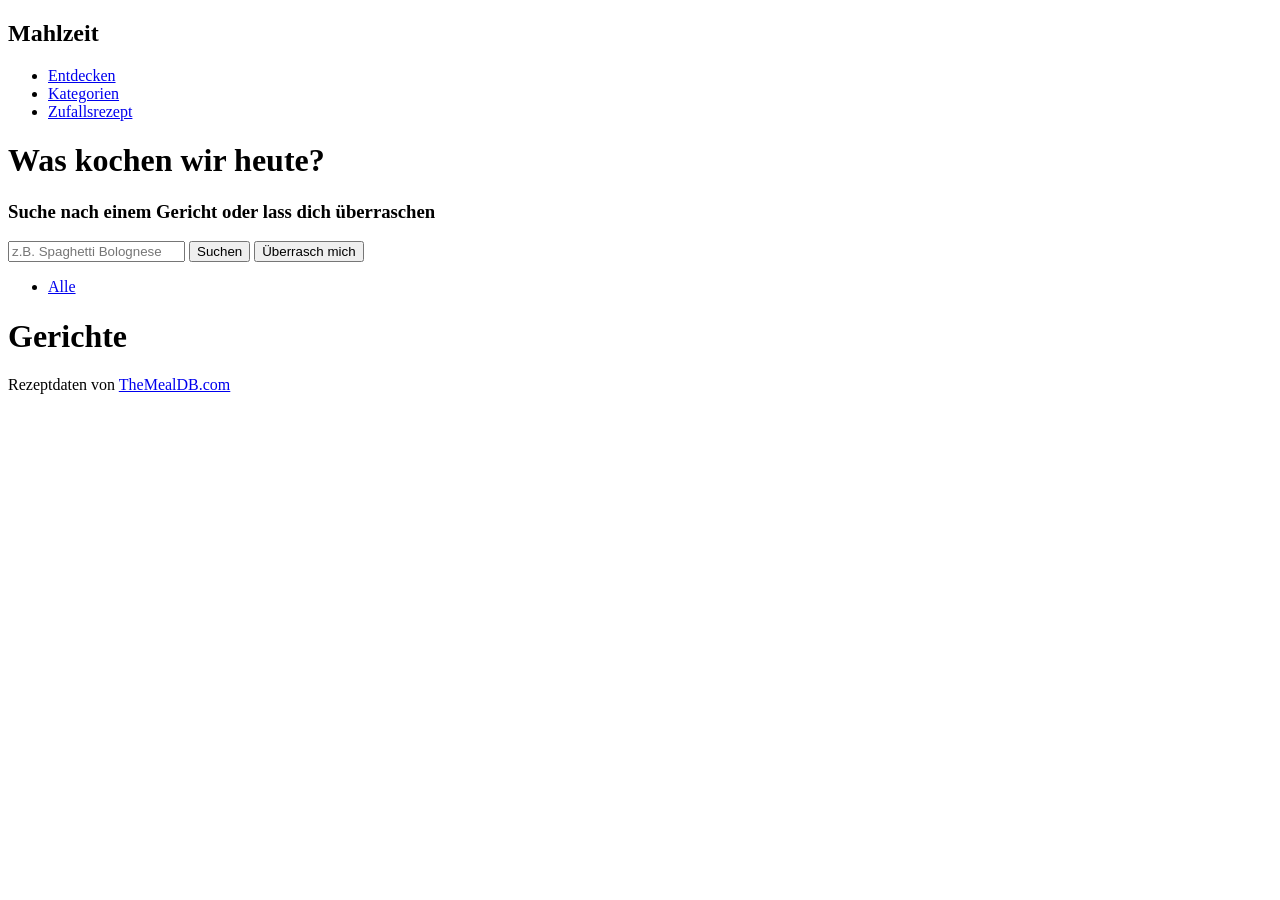
==== index.html @ a3cd5f41 "erste commit" ====
<!DOCTYPE html>
<html lang="de">
<head>
	<meta charset="UTF-8">
	<meta name="viewport" content="width=device-width, initial-scale=1.0">
	<title>Mahlzeit</title>
    <link rel="stylesheet" href="assets/css/style.css">
</head>
<body>
	<header>
		<h2>Mahlzeit</h2>
		<ul>
			<li><a href="#">Entdecken</a></li>
			<li><a href="#">Kategorien</a></li>
			<li><a href="#" class="surprise-button">Zufallsrezept</a></li>
		</ul>
	</header>
    <main>
		<h1>Was kochen wir heute?</h1>	
		<h3>Suche nach einem Gericht oder lass dich überraschen</h3>
		
		<form>
			<input id="search-input" type="text" placeholder="z.B. Spaghetti Bolognese">
			<input id="search-button" type="button" value="Suchen">
			<input class="surprise-button" type="button" value="Überrasch mich">
		</form>

		<div>
			<ul id="category-container">
				<li><a href="#">Alle</a></li>
			</ul>
		</div>

		<div>
			<h1>Gerichte</h1>
			<div id="dish-container"></div>
	    </div>
	</main>	
	<footer>
		<p>Rezeptdaten von  <a href="https://www.themealdb.com" target="_blank">TheMealDB.com</a></p>
	</footer>	
	<script type="module" src="assets/js/main.js"></script>
	<script type="module" src="assets/js/categories.js"></script>
	<script type="module" src="assets/js/dishes.js"></script>
</body>
</html>
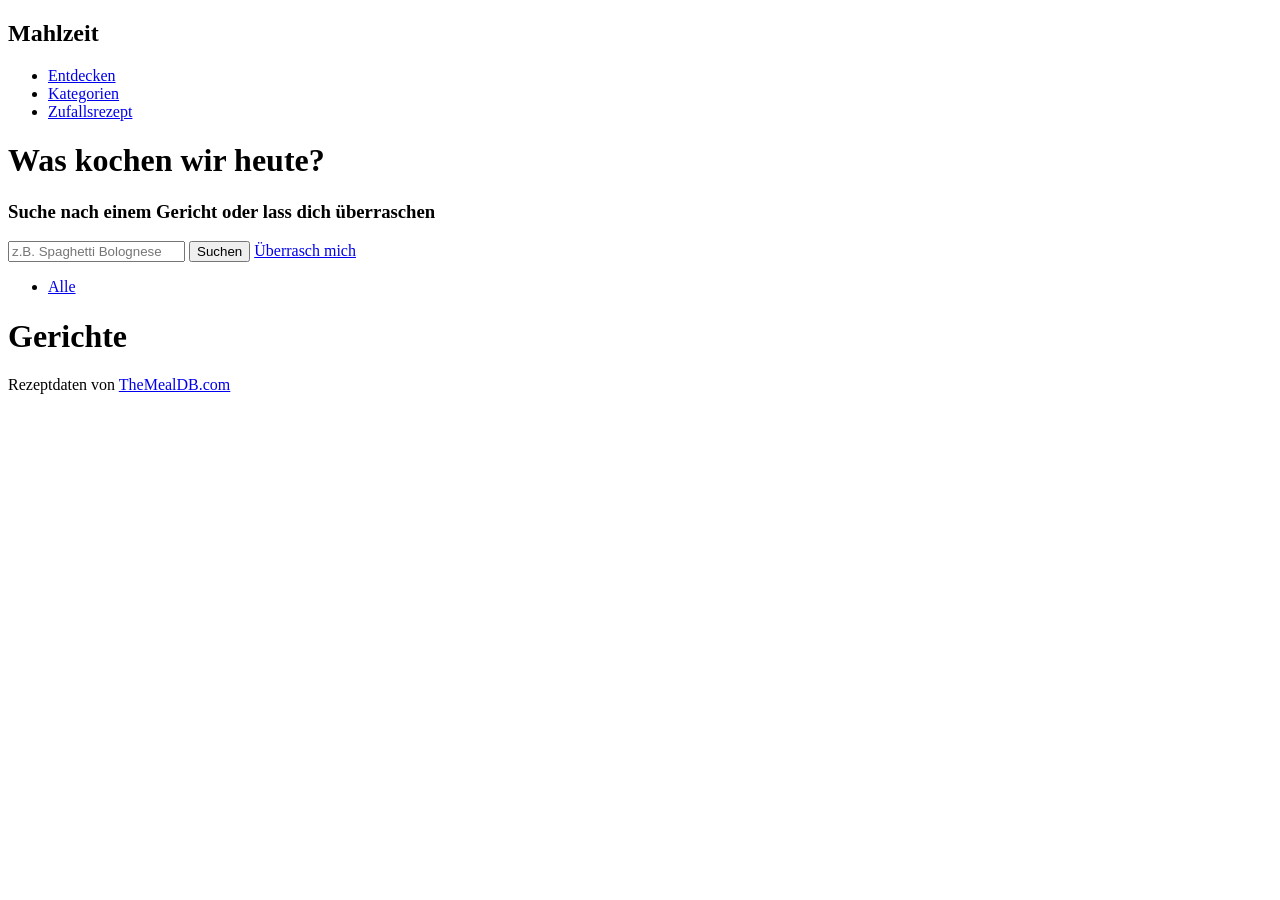
==== commit 4c08b774: "Random dish" ====
--- a/index.html
+++ b/index.html
@@ -12,7 +12,7 @@
 		<ul>
 			<li><a href="#">Entdecken</a></li>
 			<li><a href="#">Kategorien</a></li>
-			<li><a href="#" class="surprise-button">Zufallsrezept</a></li>
+			<li><a href="/dish.html" class="surprise-button">Zufallsrezept</a></li>
 		</ul>
 	</header>
     <main>
@@ -22,7 +22,7 @@
 		<form>
 			<input id="search-input" type="text" placeholder="z.B. Spaghetti Bolognese">
 			<input id="search-button" type="button" value="Suchen">
-			<input class="surprise-button" type="button" value="Überrasch mich">
+			<a class="btn surprise-button" href="/dish.html">Überrasch mich</a>
 		</form>
 
 		<div>
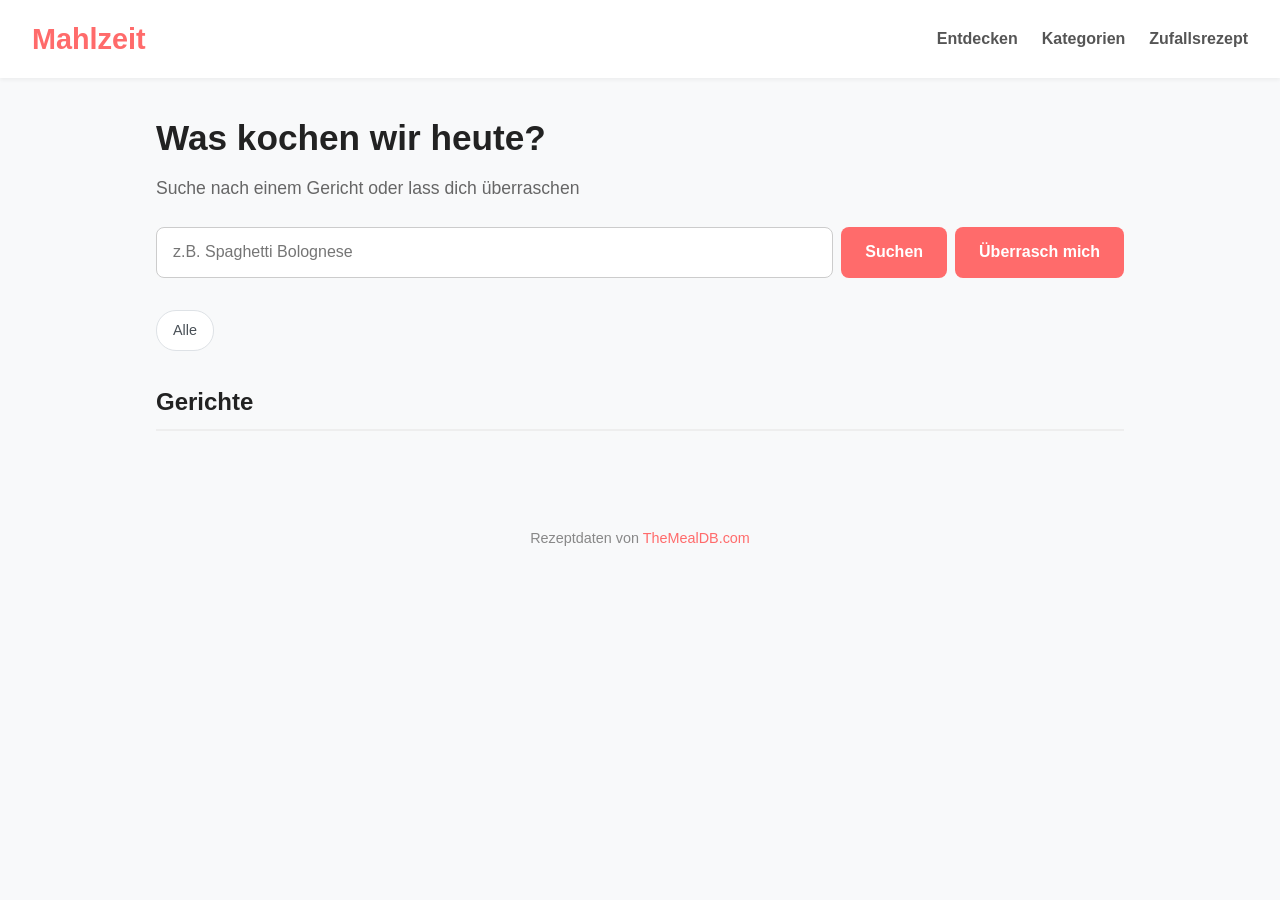
==== commit 57567717: "Header Link und Mobile design" ====
--- a/index.html
+++ b/index.html
@@ -8,11 +8,11 @@
 </head>
 <body>
 	<header>
-		<h2>Mahlzeit</h2>
+		<h2><a href="index.html">Mahlzeit</a></h2>
 		<ul>
-			<li><a href="#">Entdecken</a></li>
+			<li><a href="dish.html">Entdecken</a></li>
 			<li><a href="#">Kategorien</a></li>
-			<li><a href="/dish.html" class="surprise-button">Zufallsrezept</a></li>
+			<li><a href="dish.html" class="surprise-button">Zufallsrezept</a></li>
 		</ul>
 	</header>
     <main>
@@ -22,17 +22,17 @@
 		<form>
 			<input id="search-input" type="text" placeholder="z.B. Spaghetti Bolognese">
 			<input id="search-button" type="button" value="Suchen">
-			<a class="btn surprise-button" href="/dish.html">Überrasch mich</a>
+			<a class="btn surprise-button" href="dish.html">Überrasch mich</a>
 		</form>
 
 		<div>
 			<ul id="category-container">
-				<li><a href="#">Alle</a></li>
+				<li><a href="index.html">Alle</a></li>
 			</ul>
 		</div>
 
 		<div>
-			<h1>Gerichte</h1>
+			<h1 id="dish-header">Gerichte</h1>
 			<div id="dish-container"></div>
 	    </div>
 	</main>	
--- a/assets/css/style.css
+++ b/assets/css/style.css
@@ -0,0 +1,449 @@
+/* ========================================== */
+/* GRUNDLEGENDES STYLING & RESET              */
+/* ========================================== */
+* {
+    box-sizing: border-box;
+    margin: 0;
+    padding: 0;
+}
+
+body {
+    font-family: 'Segoe UI', Tahoma, Geneva, Verdana, sans-serif;
+    background-color: #f8f9fa;
+    color: #333;
+    line-height: 1.6;
+}
+
+/* ========================================== */
+/* HEADER & NAVIGATION                        */
+/* ========================================== */
+header {
+    background-color: #ffffff;
+    padding: 1rem 2rem;
+    display: flex;
+    justify-content: space-between;
+    align-items: center;
+    box-shadow: 0 2px 4px rgba(0,0,0,0.05);
+    position: sticky;
+    top: 0;
+    z-index: 100;
+}
+
+header h2 {
+    color: #ff6b6b;
+    font-size: 1.8rem;
+}
+
+header h2 a {
+    text-decoration: none;
+    color: inherit;
+}
+
+header ul {
+    list-style: none;
+    display: flex;
+    gap: 1.5rem;
+    align-items: center;
+}
+
+header ul li a {
+    text-decoration: none;
+    color: #555;
+    font-weight: 600;
+    transition: color 0.2s;
+}
+
+header ul li a:hover {
+    color: #ff6b6b;
+}
+
+/* ========================================== */
+/* HAUPTBEREICH (MAIN)                       */
+/* ========================================== */
+main {
+    max-width: 1000px;
+    margin: 2rem auto;
+    padding: 0 1rem;
+}
+
+main h1 {
+    font-size: 2.2rem;
+    margin-bottom: 0.5rem;
+    color: #222;
+}
+
+main h3 {
+    font-size: 1.1rem;
+    color: #666;
+    margin-bottom: 1.5rem;
+    font-weight: 400;
+}
+
+/* ========================================== */
+/* SUCHFORMULAR & BUTTONS                     */
+/* ========================================== */
+form {
+    display: flex;
+    gap: 0.5rem;
+    margin-bottom: 2rem;
+    flex-wrap: wrap;
+}
+
+#search-input {
+    flex: 1;
+    min-width: 250px;
+    padding: 0.8rem 1rem;
+    border: 1px solid #ccc;
+    border-radius: 8px;
+    font-size: 1rem;
+    outline: none;
+}
+
+#search-input:focus {
+    border-color: #ff6b6b;
+}
+
+#search-button, .btn {
+    background-color: #ff6b6b;
+    color: white;
+    border: none;
+    padding: 0.8rem 1.5rem;
+    border-radius: 8px;
+    font-size: 1rem;
+    cursor: pointer;
+    text-decoration: none;
+    font-weight: 600;
+    display: inline-flex;
+    align-items: center;
+    justify-content: center;
+}
+
+#search-button:hover, .btn:hover {
+    background-color: #fa5252;
+}
+
+/* ========================================== */
+/* KATEGORIEN-LEISTE                          */
+/* ========================================== */
+#category-container {
+    list-style: none;
+    display: flex;
+    flex-wrap: gap;
+    flex-wrap: wrap;
+    gap: 0.5rem;
+    margin-bottom: 2rem;
+}
+
+#category-container li a {
+    display: inline-block;
+    padding: 0.5rem 1rem;
+    background-color: #ffffff;
+    border: 1px solid #dee2e6;
+    color: #495057;
+    border-radius: 20px;
+    text-decoration: none;
+    font-size: 0.9rem;
+    transition: all 0.2s;
+}
+
+#category-container li a:hover {
+    background-color: #ff6b6b;
+    color: white;
+    border-color: #ff6b6b;
+}
+
+/* ========================================== */
+/* STARTSEITE: GERICHTE-GRID                  */
+/* ========================================== */
+#dish-header {
+    margin-bottom: 1rem;
+    font-size: 1.5rem;
+    border-bottom: 2px solid #eee;
+    padding-bottom: 0.5rem;
+}
+
+main > div > #dish-container {
+    display: grid;
+    grid-template-columns: repeat(auto-fill, minmax(220px, 1fr));
+    gap: 1.5rem;
+}
+
+.gericht-card {
+    background: #ffffff;
+    border-radius: 12px;
+    overflow: hidden;
+    box-shadow: 0 4px 6px rgba(0,0,0,0.04);
+    display: flex;
+    flex-direction: column;
+    transition: transform 0.2s;
+}
+
+.gericht-card:hover {
+    transform: translateY(-4px);
+}
+
+.gericht-card img {
+    width: 100%;
+    height: 160px;
+    object-fit: cover;
+}
+
+.dish-country-and-categorien-list {
+    list-style: none;
+    display: flex;
+    gap: 0.5rem;
+    padding: 0.8rem 1rem 0 1rem;
+    font-size: 0.8rem;
+    color: #888;
+    flex-wrap: wrap;
+}
+
+.dish-country-and-categorien-list li {
+    background: #f1f3f5;
+    padding: 0.2rem 0.5rem;
+    border-radius: 4px;
+}
+
+.dish-title {
+    padding: 0.5rem 1rem;
+    font-size: 1.1rem;
+    color: #333;
+    flex-grow: 1;
+}
+
+.dish-link {
+    display: block;
+    padding: 0.8rem 1rem;
+    background-color: #f8f9fa;
+    color: #ff6b6b;
+    text-decoration: none;
+    font-weight: 600;
+    font-size: 0.9rem;
+    border-top: 1px solid #eee;
+}
+
+/* ========================================== */
+/* DETAILSEITE (dish.html)                    */
+/* ========================================== */
+.back-button {
+    display: inline-block;
+    margin-bottom: 1.5rem;
+    color: #555;
+    text-decoration: none;
+    font-weight: 600;
+}
+
+.back-button:hover {
+    color: #ff6b6b;
+}
+
+main > #dish-container {
+    display: block !important;
+    background: #ffffff;
+    padding: 2rem;
+    border-radius: 12px;
+    box-shadow: 0 4px 6px rgba(0,0,0,0.04);
+}
+
+#dish-image {
+    width: 100%;
+    max-width: 400px;
+    height: auto;
+    max-height: 300px;
+    object-fit: cover;
+    border-radius: 8px;
+    margin-bottom: 1rem;
+    display: block;
+}
+
+#dish-contry-and-categories {
+    list-style: none;
+    display: flex;
+    gap: 0.5rem;
+    margin-bottom: 0.8rem;
+    padding: 0;
+    flex-wrap: wrap;
+}
+
+#dish-contry-and-categories li {
+    background: #f1f3f5;
+    color: #495057;
+    padding: 0.3rem 0.8rem;
+    border-radius: 6px;
+    font-size: 0.85rem;
+    font-weight: 600;
+}
+
+#dish-title {
+    font-size: 2rem;
+    color: #222;
+    margin-bottom: 1rem;
+}
+
+#dish-container a#dish-video-link,
+#dish-container a.surprise-button {
+    display: inline-flex !important;
+    width: auto !important;
+    height: auto !important;
+    background-color: #ff6b6b;
+    color: white;
+    padding: 0.6rem 1.2rem;
+    border-radius: 8px;
+    text-decoration: none;
+    font-weight: 600;
+    margin-right: 0.5rem;
+    margin-bottom: 1.5rem;
+}
+
+#dish-container a#dish-video-link {
+    background-color: #e03131;
+}
+
+main > #dish-container h3 {
+    font-size: 1.2rem;
+    color: #333;
+    margin-top: 1.5rem;
+    margin-bottom: 0.8rem;
+    border-bottom: 2px solid #f1f3f5;
+    padding-bottom: 0.3rem;
+    font-weight: 600;
+}
+
+#dish-ingredients {
+    list-style: disc;
+    padding-left: 1.5rem;
+    margin-bottom: 2rem;
+    color: #495057;
+}
+
+#dish-ingredients li {
+    margin-bottom: 0.4rem;
+}
+
+#dish-instructions-container {
+    display: flex;
+    flex-direction: column;
+    gap: 0.8rem;
+    margin-top: 1rem;
+}
+
+.dish-instructions {
+    display: flex;
+    align-items: flex-start;
+    gap: 1rem;
+    background: #f8f9fa;
+    padding: 0.8rem 1rem;
+    border-radius: 8px;
+    border: 1px solid #eaeaea;
+}
+
+.dish-instructions-number {
+    background-color: #ff6b6b;
+    color: white;
+    width: 28px;
+    height: 28px;
+    min-width: 28px;
+    border-radius: 50%;
+    display: flex;
+    align-items: center;
+    justify-content: center;
+    font-weight: bold;
+    font-size: 0.85rem;
+}
+
+.dish-instructions p {
+    margin: 0;
+    color: #333;
+    padding-top: 0.2rem;
+}
+
+/* FOOTER */
+footer {
+    text-align: center;
+    padding: 2rem;
+    color: #888;
+    font-size: 0.9rem;
+    margin-top: 3rem;
+}
+
+footer a {
+    color: #ff6b6b;
+    text-decoration: none;
+}
+
+
+/* ========================================== */
+/* RESPONSIVE DESIGN (MEDIENABFRAGEN)         */
+/* ========================================== */
+
+/* Tablets und kleinere Laptops (max. 768px) */
+@media (max-width: 768px) {
+    header {
+        padding: 1rem;
+        flex-direction: column;
+        gap: 1rem;
+        text-align: center;
+    }
+
+    header ul {
+        gap: 1rem;
+    }
+
+    main {
+        margin: 1rem auto;
+        padding: 0 0.8rem;
+    }
+
+    main h1 {
+        font-size: 1.8rem;
+    }
+
+    #dish-title {
+        font-size: 1.6rem;
+    }
+
+    main > #dish-container {
+        padding: 1.2rem;
+    }
+}
+
+/* Smartphones (max. 480px) */
+@media (max-width: 480px) {
+    header h2 {
+        font-size: 1.5rem;
+    }
+
+    header ul {
+        flex-wrap: wrap;
+        justify-content: center;
+        gap: 0.8rem 1.2rem;
+    }
+
+    form {
+        flex-direction: column;
+    }
+
+    #search-input, 
+    #search-button {
+        width: 100%;
+    }
+
+    /* Auf kleinen Handys Karten einspaltig oder kompakter machen */
+    main > div > #dish-container {
+        grid-template-columns: 1fr;
+    }
+
+    /* Buttons auf der Detailseite untereinander statt nebeneinander */
+    #dish-container a#dish-video-link,
+    #dish-container a.surprise-button {
+        display: flex !important;
+        width: 100% !important;
+        margin-right: 0;
+        margin-bottom: 0.8rem;
+        justify-content: center;
+    }
+
+    #dish-image {
+        max-height: 220px;
+    }
+}
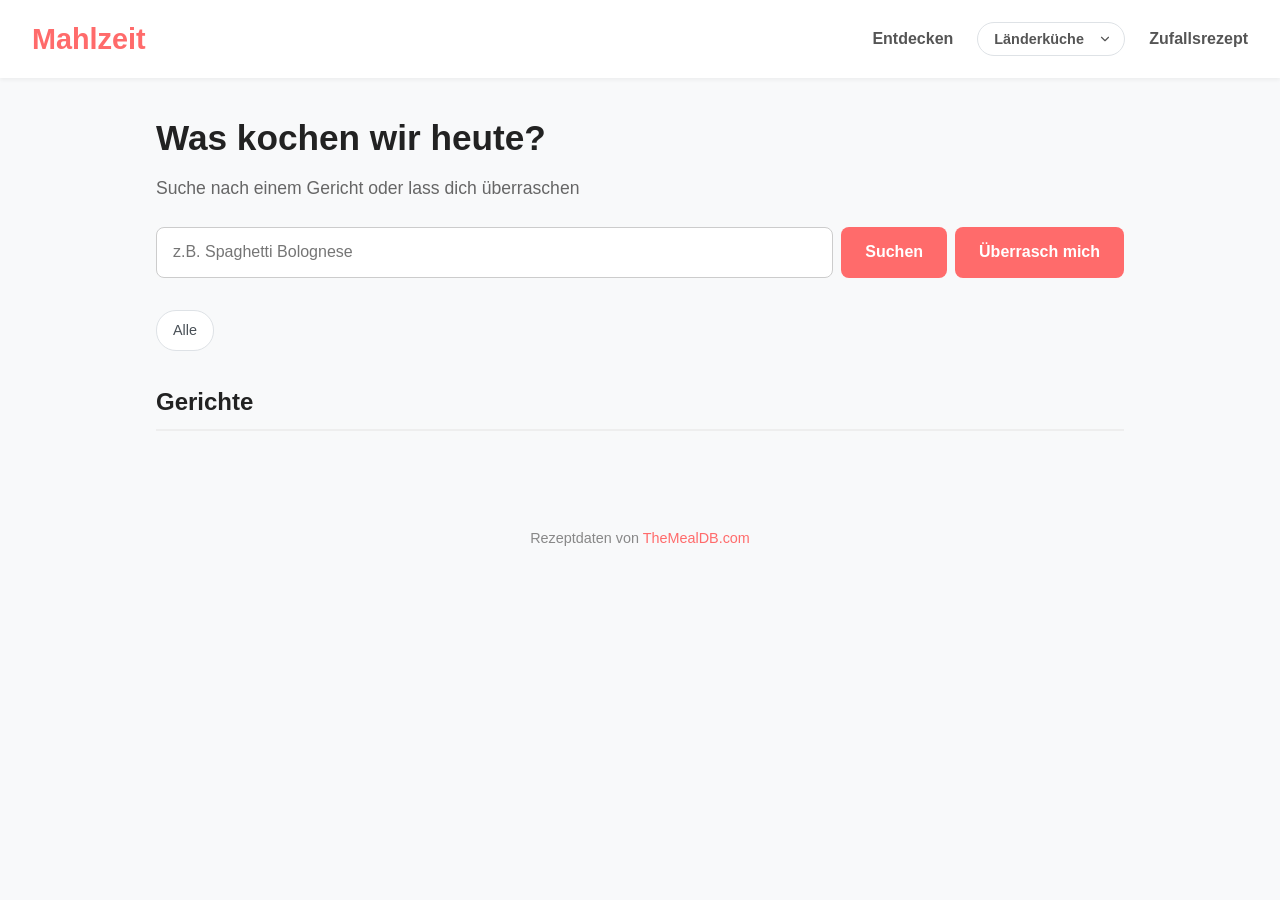
==== commit 4bb56f3f: "Search by Countries" ====
--- a/index.html
+++ b/index.html
@@ -11,7 +11,9 @@
 		<h2><a href="index.html">Mahlzeit</a></h2>
 		<ul>
 			<li><a href="dish.html">Entdecken</a></li>
-			<li><a href="#">Kategorien</a></li>
+			<li><select id="area-container">
+				<option>Länderküche</option>
+			</select></li>
 			<li><a href="dish.html" class="surprise-button">Zufallsrezept</a></li>
 		</ul>
 	</header>
@@ -42,5 +44,6 @@
 	<script type="module" src="assets/js/main.js"></script>
 	<script type="module" src="assets/js/categories.js"></script>
 	<script type="module" src="assets/js/dishes.js"></script>
+	<script type="module" src="assets/js/areas.js"></script>
 </body>
 </html>
--- a/assets/css/style.css
+++ b/assets/css/style.css
@@ -1,6 +1,4 @@
-/* ========================================== */
-/* GRUNDLEGENDES STYLING & RESET              */
-/* ========================================== */
+
 * {
     box-sizing: border-box;
     margin: 0;
@@ -14,9 +12,7 @@
     line-height: 1.6;
 }
 
-/* ========================================== */
-/* HEADER & NAVIGATION                        */
-/* ========================================== */
+
 header {
     background-color: #ffffff;
     padding: 1rem 2rem;
@@ -57,9 +53,45 @@
     color: #ff6b6b;
 }
 
-/* ========================================== */
-/* HAUPTBEREICH (MAIN)                       */
-/* ========================================== */
+#area-container {
+    padding: 0.5rem 1rem;
+    font-size: 0.9rem;
+    font-weight: 600;
+    color: #555;
+    background-color: #ffffff;
+    border: 1px solid #dee2e6;
+    border-radius: 20px; 
+    outline: none;
+    cursor: pointer;
+    transition: all 0.2s;
+    appearance: none; 
+    -webkit-appearance: none;
+    -moz-appearance: none;
+    background-image: url("data:image/svg+xml;charset=UTF-8,%3csvg xmlns='http://www.w3.org/2000/svg' viewBox='0 0 24 24' fill='none' stroke='%23555' stroke-width='2' stroke-linecap='round' stroke-linejoin='round'%3e%3cpolyline points='6 9 12 15 18 9'%3e%3c/polyline%3e%3c/svg%3e");
+    background-repeat: no-repeat;
+    background-position: right 0.8rem center;
+    background-size: 14px;
+    padding-right: 2.5rem; 
+}
+
+#area-container:hover {
+    background-color: #ff6b6b;
+    color: white;
+    border-color: #ff6b6b;
+    background-image: url("data:image/svg+xml;charset=UTF-8,%3csvg xmlns='http://www.w3.org/2000/svg' viewBox='0 0 24 24' fill='none' stroke='%3e%3cpolyline points='6 9 12 15 18 9'%3e%3c/polyline%3e%3c/svg%3e");
+}
+
+#area-container:focus {
+    border-color: #ff6b6b;
+    box-shadow: 0 0 0 3px rgba(255, 107, 107, 0.15);
+}
+
+#area-container option {
+    background-color: #ffffff;
+    color: #333;
+    padding: 0.5rem;
+}
+
 main {
     max-width: 1000px;
     margin: 2rem auto;
@@ -79,9 +111,7 @@
     font-weight: 400;
 }
 
-/* ========================================== */
-/* SUCHFORMULAR & BUTTONS                     */
-/* ========================================== */
+
 form {
     display: flex;
     gap: 0.5rem;
@@ -122,9 +152,7 @@
     background-color: #fa5252;
 }
 
-/* ========================================== */
-/* KATEGORIEN-LEISTE                          */
-/* ========================================== */
+
 #category-container {
     list-style: none;
     display: flex;
@@ -132,6 +160,12 @@
     flex-wrap: wrap;
     gap: 0.5rem;
     margin-bottom: 2rem;
+}
+
+.current-category {
+    background-color: #ff6b6b !important;
+    color: white !important;
+    border-color: #ff6b6b !important;
 }
 
 #category-container li a {
@@ -152,9 +186,7 @@
     border-color: #ff6b6b;
 }
 
-/* ========================================== */
-/* STARTSEITE: GERICHTE-GRID                  */
-/* ========================================== */
+
 #dish-header {
     margin-bottom: 1rem;
     font-size: 1.5rem;
@@ -222,9 +254,7 @@
     border-top: 1px solid #eee;
 }
 
-/* ========================================== */
-/* DETAILSEITE (dish.html)                    */
-/* ========================================== */
+
 .back-button {
     display: inline-block;
     margin-bottom: 1.5rem;
@@ -372,11 +402,6 @@
 }
 
 
-/* ========================================== */
-/* RESPONSIVE DESIGN (MEDIENABFRAGEN)         */
-/* ========================================== */
-
-/* Tablets und kleinere Laptops (max. 768px) */
 @media (max-width: 768px) {
     header {
         padding: 1rem;
@@ -407,7 +432,7 @@
     }
 }
 
-/* Smartphones (max. 480px) */
+
 @media (max-width: 480px) {
     header h2 {
         font-size: 1.5rem;
